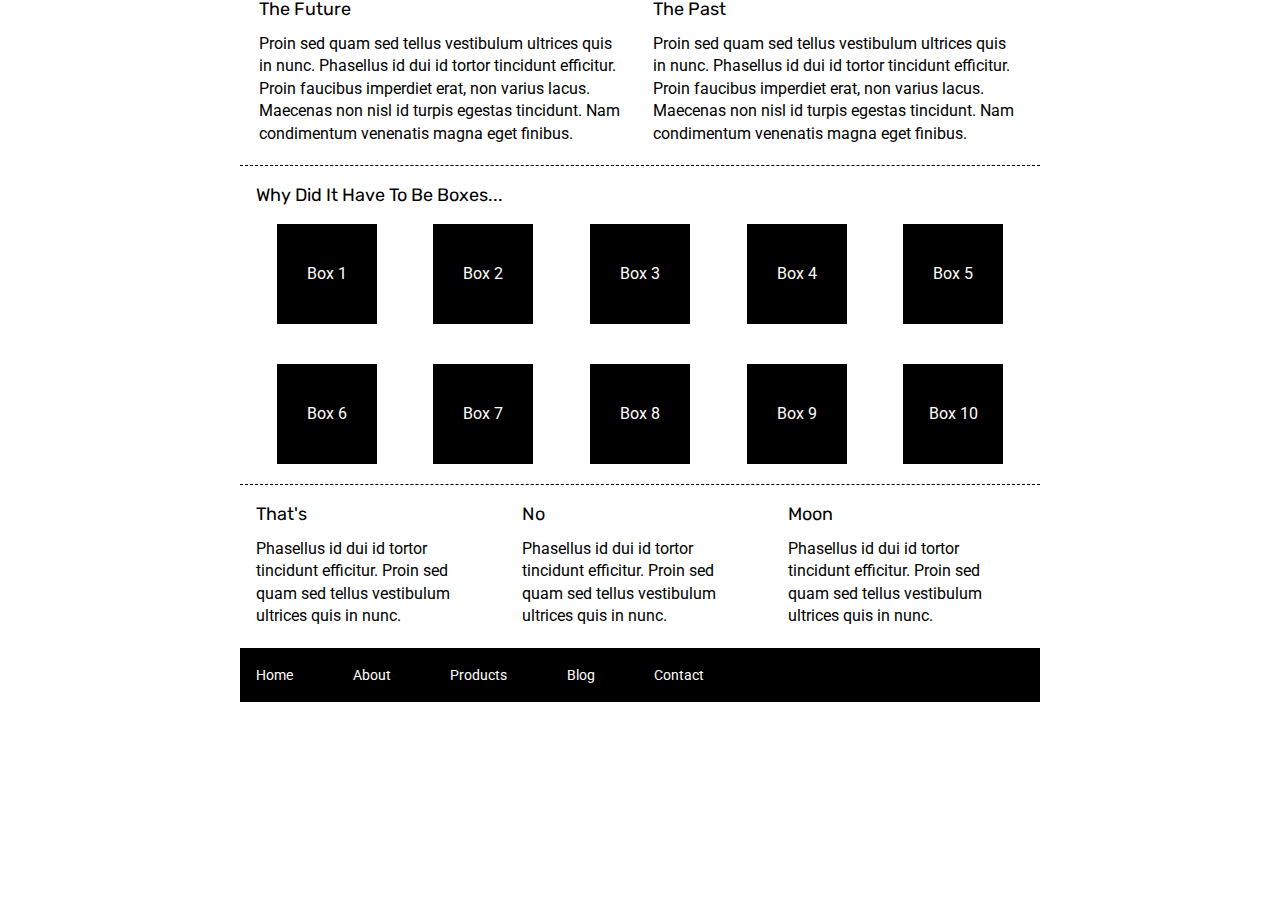
==== index.html @ c1698add "Modified indentation and spacing" ====
<!doctype html>

<html lang="en">
    <head>
        <meta charset="utf-8">

        <title>Sprint Challenge - Home</title>

        <link href="https://fonts.googleapis.com/css?family=Roboto|Rubik" rel="stylesheet">
        <link rel="stylesheet" href="css/index.css">

    </head>

    <body>
        <div class="container">
            
            <section class="top-content">
                <div class="text-container">
                    <h2>The Future</h2>
                    <p>Proin sed quam sed tellus vestibulum ultrices quis in nunc. Phasellus id dui id tortor tincidunt efficitur. Proin faucibus imperdiet erat, non varius lacus. Maecenas non nisl id turpis egestas tincidunt. Nam condimentum venenatis magna eget finibus.</p>
                </div>
                <div class="text-container">
                    <h2>The Past</h2>
                    <p>Proin sed quam sed tellus vestibulum ultrices quis in nunc. Phasellus id dui id tortor tincidunt efficitur. Proin faucibus imperdiet erat, non varius lacus. Maecenas non nisl id turpis egestas tincidunt. Nam condimentum venenatis magna eget finibus.</p>
                </div>
            </section>
            
            <section class="middle-content">
                
                <h2>Why Did It Have To Be Boxes...</h2>
                
                <div class="boxes">
                    <div class="box">Box 1</div>
                    <div class="box">Box 2</div>
                    <div class="box">Box 3</div>
                    <div class="box">Box 4</div>
                    <div class="box">Box 5</div>
                    <div class="box">Box 6</div>
                    <div class="box">Box 7</div>
                    <div class="box">Box 8</div>
                    <div class="box">Box 9</div>
                    <div class="box">Box 10</div>
                </div>
                
            </section>

            <section class="bottom-content">

                <div class="text-container">
                    <h2>That's</h2>
                    <p>Phasellus id dui id tortor tincidunt efficitur. Proin sed quam sed tellus vestibulum ultrices quis in nunc.</p>
                </div>
                <div class="text-container">
                    <h2>No</h2>
                    <p>Phasellus id dui id tortor tincidunt efficitur. Proin sed quam sed tellus vestibulum ultrices quis in nunc.</p>
                </div>
                <div class="text-container">
                    <h2>Moon</h2>
                    <p>Phasellus id dui id tortor tincidunt efficitur. Proin sed quam sed tellus vestibulum ultrices quis in nunc.</p>
                </div>

            </section>
            
            <footer>
                <nav>
                    <a href="#">Home</a>
                    <a href="#">About</a>
                    <a href="#">Products</a>
                    <a href="#">Blog</a>
                    <a href="#">Contact</a>
                </nav>
            </footer>
        </div><!-- container -->        
    </body>
</html>
---- css/index.css ----
/* http://meyerweb.com/eric/tools/css/reset/ 
   v2.0 | 20110126
   License: none (public domain)
*/

html, body, div, span, applet, object, iframe,
h1, h2, h3, h4, h5, h6, p, blockquote, pre,
a, abbr, acronym, address, big, cite, code,
del, dfn, em, img, ins, kbd, q, s, samp,
small, strike, strong, sub, sup, tt, var,
b, u, i, center,
dl, dt, dd, ol, ul, li,
fieldset, form, label, legend,
table, caption, tbody, tfoot, thead, tr, th, td,
article, aside, canvas, details, embed, 
figure, figcaption, footer, header, hgroup, 
menu, nav, output, ruby, section, summary,
time, mark, audio, video {
    margin: 0;
    padding: 0;
    border: 0;
    font-size: 100%;
    font: inherit;
    vertical-align: baseline;
}
/* HTML5 display-role reset for older browsers */
article, aside, details, figcaption, figure, 
footer, header, hgroup, menu, nav, section {
    display: block;
}
body {
    line-height: 1;
}
ol, ul {
    list-style: none;
}
blockquote, q {
    quotes: none;
}
blockquote:before, blockquote:after,
q:before, q:after {
    content: '';
    content: none;
}
table {
    border-collapse: collapse;
    border-spacing: 0;
}

* {
    box-sizing: border-box;
}

html, body {
    height: 100%;
    font-family: 'Roboto', sans-serif;
}

h1, h2, h3, h4, h5 {
    font-size: 18px;
    margin-bottom: 15px;
    font-family: 'Rubik', sans-serif;
}

p {
    line-height: 1.4;
}

.container {
    width: 800px;
    margin: 0 auto;
}

.top-content {
    display: flex;
    flex-wrap: wrap;
    justify-content: space-evenly;
    margin-bottom: 20px;
    border-bottom: 1px dashed black;
}

.top-content .text-container {
    width: 48%;
    padding: 0 1%;
    padding-bottom: 20px;  
}

.middle-content {
    margin-bottom: 20px;
    border-bottom: 1px dashed black;
}

.middle-content h2 {
    padding: 0 2%;
    margin-bottom: 0;
}

.middle-content .boxes {
    display: flex;
    flex-wrap: wrap;
    justify-content: space-evenly;
}

.middle-content .boxes .box {
    width: 12.5%;
    height: 100px;
    background: black;
    margin: 20px 2.5%;
    color: white;
    display: flex;
    align-items: center;
    justify-content: center;
}

.bottom-content {
    display: flex;
    margin: 0 2% 20px;
    justify-content: space-around;
}

.bottom-content .text-container {
    padding-right: 4%;
}

.bottom-content .text-container:last-child {
    padding-right: 0;
}

footer {
    width: 100%;
    background: black;
}

footer nav {
    width: 60%;
    display: flex;
    justify-content: space-between;
    align-items: center;
    padding: 20px 2%;
    font-size: 14px;
}

footer nav a {
    color: white;
    text-decoration: none;
}
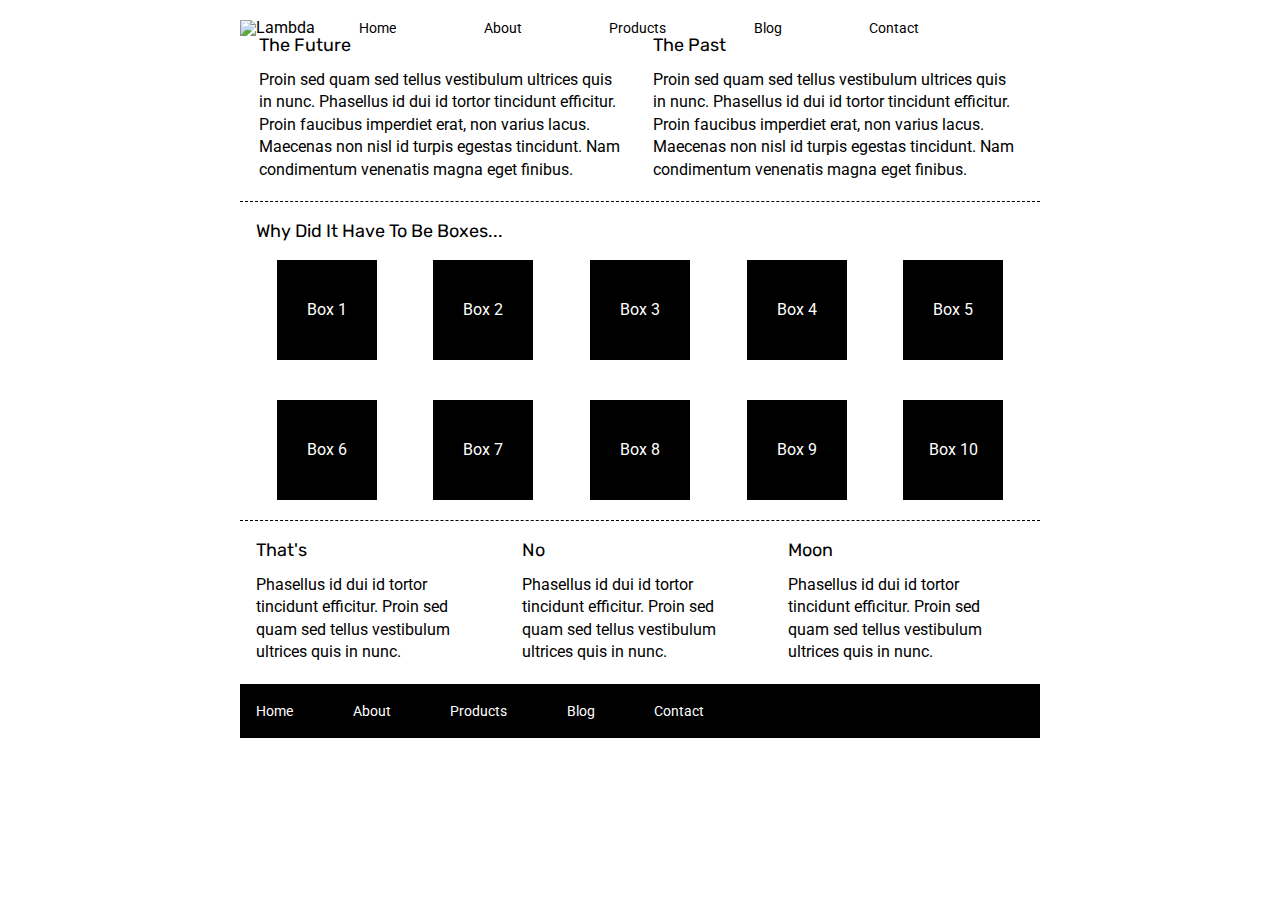
==== commit e9b28a5a: "Added and styled header" ====
--- a/index.html
+++ b/index.html
@@ -13,6 +13,16 @@
 
     <body>
         <div class="container">
+            <header>
+                <img src="img/lambda-black.png" alt="Lambda">
+                <nav>
+                    <a href="index.html">Home</a>
+                    <a href="#">About</a>
+                    <a href="#">Products</a>
+                    <a href="#">Blog</a>
+                    <a href="#">Contact</a>
+                </nav>
+            </header>
             
             <section class="top-content">
                 <div class="text-container">
--- a/css/index.css
+++ b/css/index.css
@@ -69,6 +69,29 @@
 .container {
     width: 800px;
     margin: 0 auto;
+}
+
+header {
+    margin-top: 20px;
+}
+
+header nav {
+    display: inline-flex;
+    width: 75%;
+    justify-content: space-between;
+}
+
+header nav a {
+    color: black;
+    font-size: 14px;
+}
+
+header nav a:first-child {
+    margin-left: 40px;
+}
+
+header nav a:link {
+    text-decoration: none;
 }
 
 .top-content {
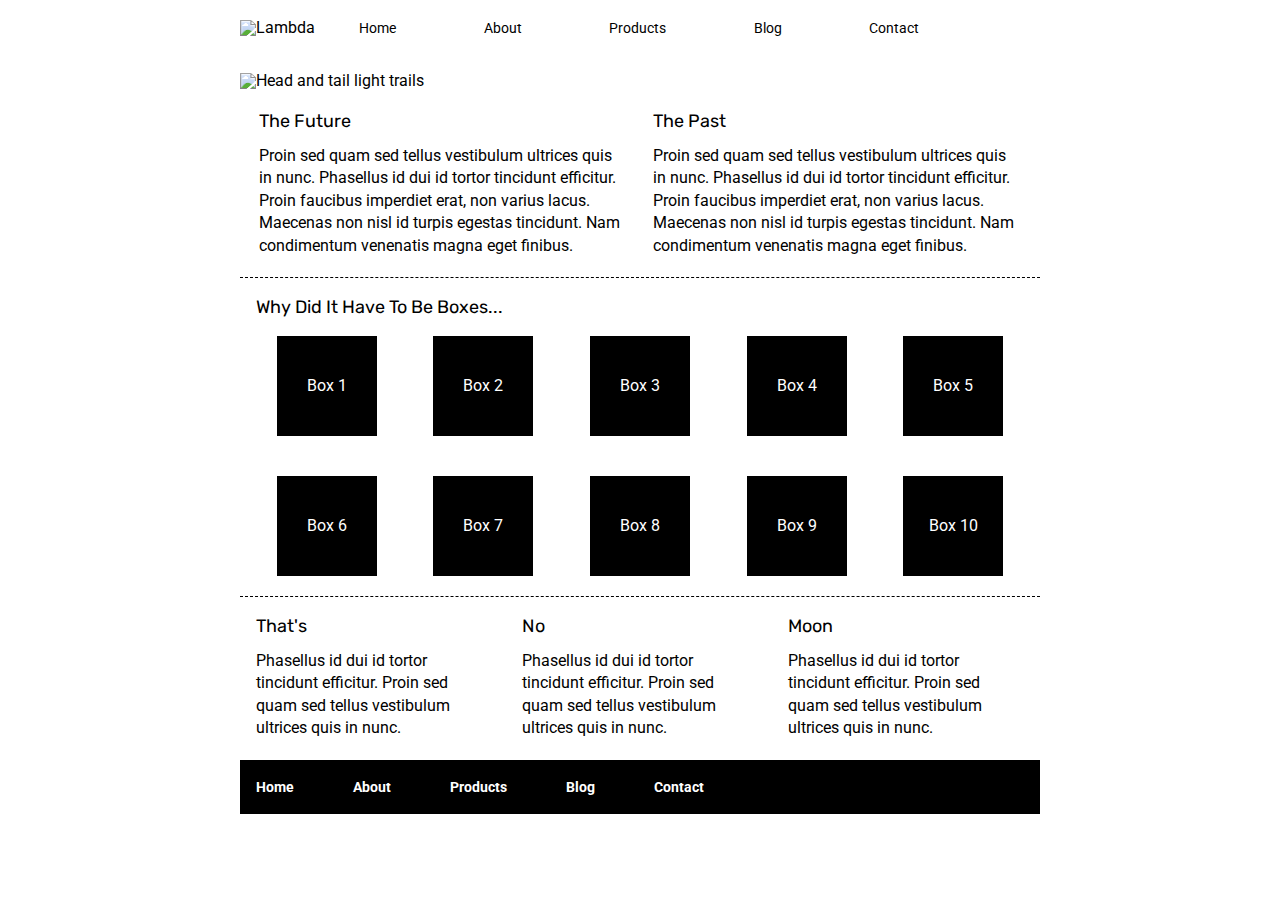
==== commit a0cc9e35: "Added index banner and adjusted styling to match design image" ====
--- a/index.html
+++ b/index.html
@@ -25,6 +25,7 @@
             </header>
             
             <section class="top-content">
+                <img class="banner" src="img/jumbo.jpg" alt="Head and tail light trails">
                 <div class="text-container">
                     <h2>The Future</h2>
                     <p>Proin sed quam sed tellus vestibulum ultrices quis in nunc. Phasellus id dui id tortor tincidunt efficitur. Proin faucibus imperdiet erat, non varius lacus. Maecenas non nisl id turpis egestas tincidunt. Nam condimentum venenatis magna eget finibus.</p>
--- a/css/index.css
+++ b/css/index.css
@@ -94,6 +94,11 @@
     text-decoration: none;
 }
 
+.banner {
+    margin: 37px 0 23px 0;
+    width: 100%;
+}
+
 .top-content {
     display: flex;
     flex-wrap: wrap;
@@ -166,4 +171,5 @@
 footer nav a {
     color: white;
     text-decoration: none;
+    font-weight: bold;
 }
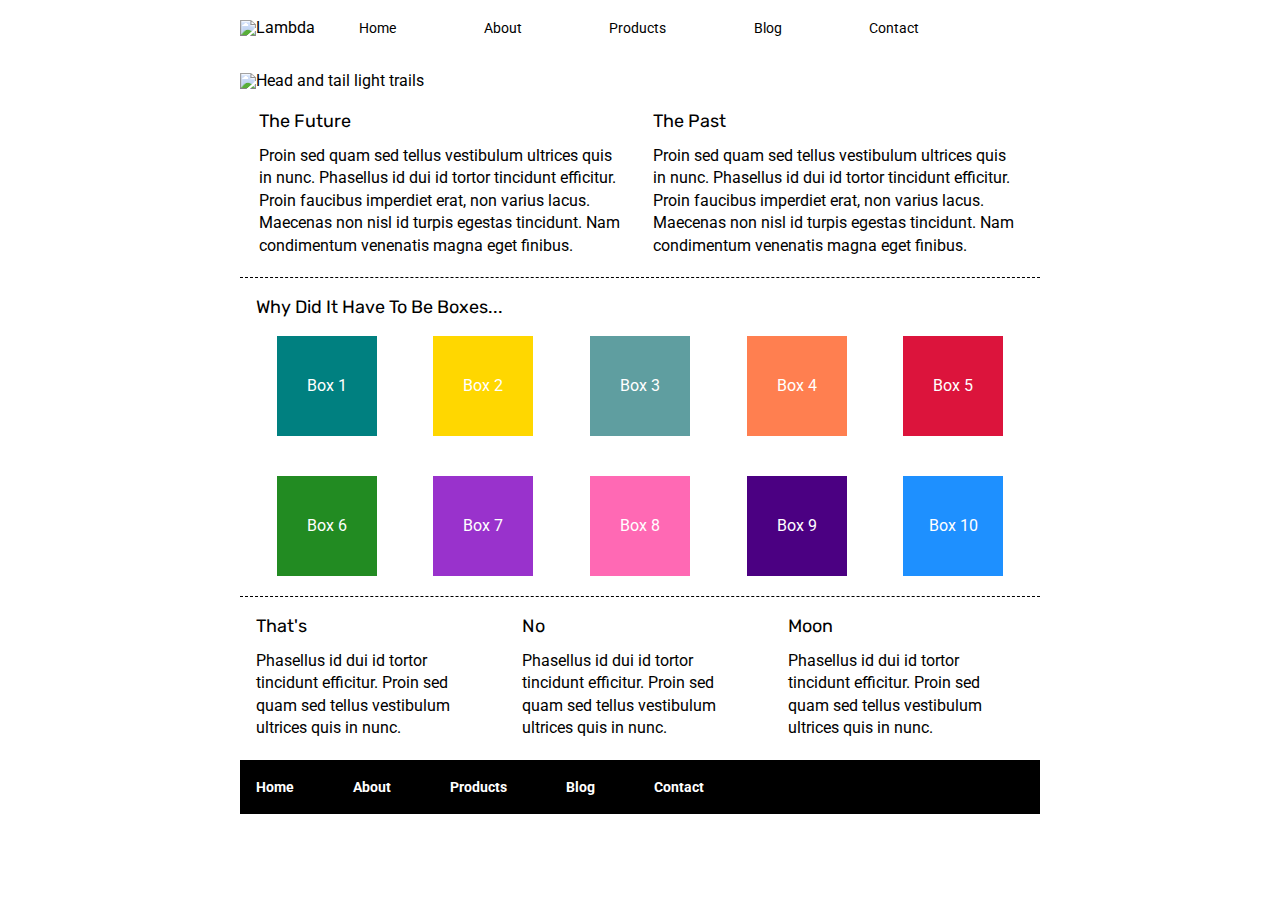
==== commit ad9de6c1: "Color boxes" ====
--- a/index.html
+++ b/index.html
@@ -41,16 +41,16 @@
                 <h2>Why Did It Have To Be Boxes...</h2>
                 
                 <div class="boxes">
-                    <div class="box">Box 1</div>
-                    <div class="box">Box 2</div>
-                    <div class="box">Box 3</div>
-                    <div class="box">Box 4</div>
-                    <div class="box">Box 5</div>
-                    <div class="box">Box 6</div>
-                    <div class="box">Box 7</div>
-                    <div class="box">Box 8</div>
-                    <div class="box">Box 9</div>
-                    <div class="box">Box 10</div>
+                    <div class="box box-1">Box 1</div>
+                    <div class="box box-2">Box 2</div>
+                    <div class="box box-3">Box 3</div>
+                    <div class="box box-4">Box 4</div>
+                    <div class="box box-5">Box 5</div>
+                    <div class="box box-6">Box 6</div>
+                    <div class="box box-7">Box 7</div>
+                    <div class="box box-8">Box 8</div>
+                    <div class="box box-9">Box 9</div>
+                    <div class="box box-10">Box 10</div>
                 </div>
                 
             </section>
--- a/css/index.css
+++ b/css/index.css
@@ -140,6 +140,46 @@
     justify-content: center;
 }
 
+.middle-content .boxes .box-1 {
+    background: teal;
+}
+
+.middle-content .boxes .box-2 {
+    background: gold;
+}
+
+.middle-content .boxes .box-3 {
+    background: cadetblue;
+}
+
+.middle-content .boxes .box-4 {
+    background: coral;
+}
+
+.middle-content .boxes .box-5 {
+    background: crimson;
+}
+
+.middle-content .boxes .box-6 {
+    background: forestgreen;
+}
+
+.middle-content .boxes .box-7 {
+    background: darkorchid;
+}
+
+.middle-content .boxes .box-8 {
+    background: hotpink;
+}
+
+.middle-content .boxes .box-9 {
+    background: indigo;
+}
+
+.middle-content .boxes .box-10 {
+    background: dodgerblue;
+}
+
 .bottom-content {
     display: flex;
     margin: 0 2% 20px;
